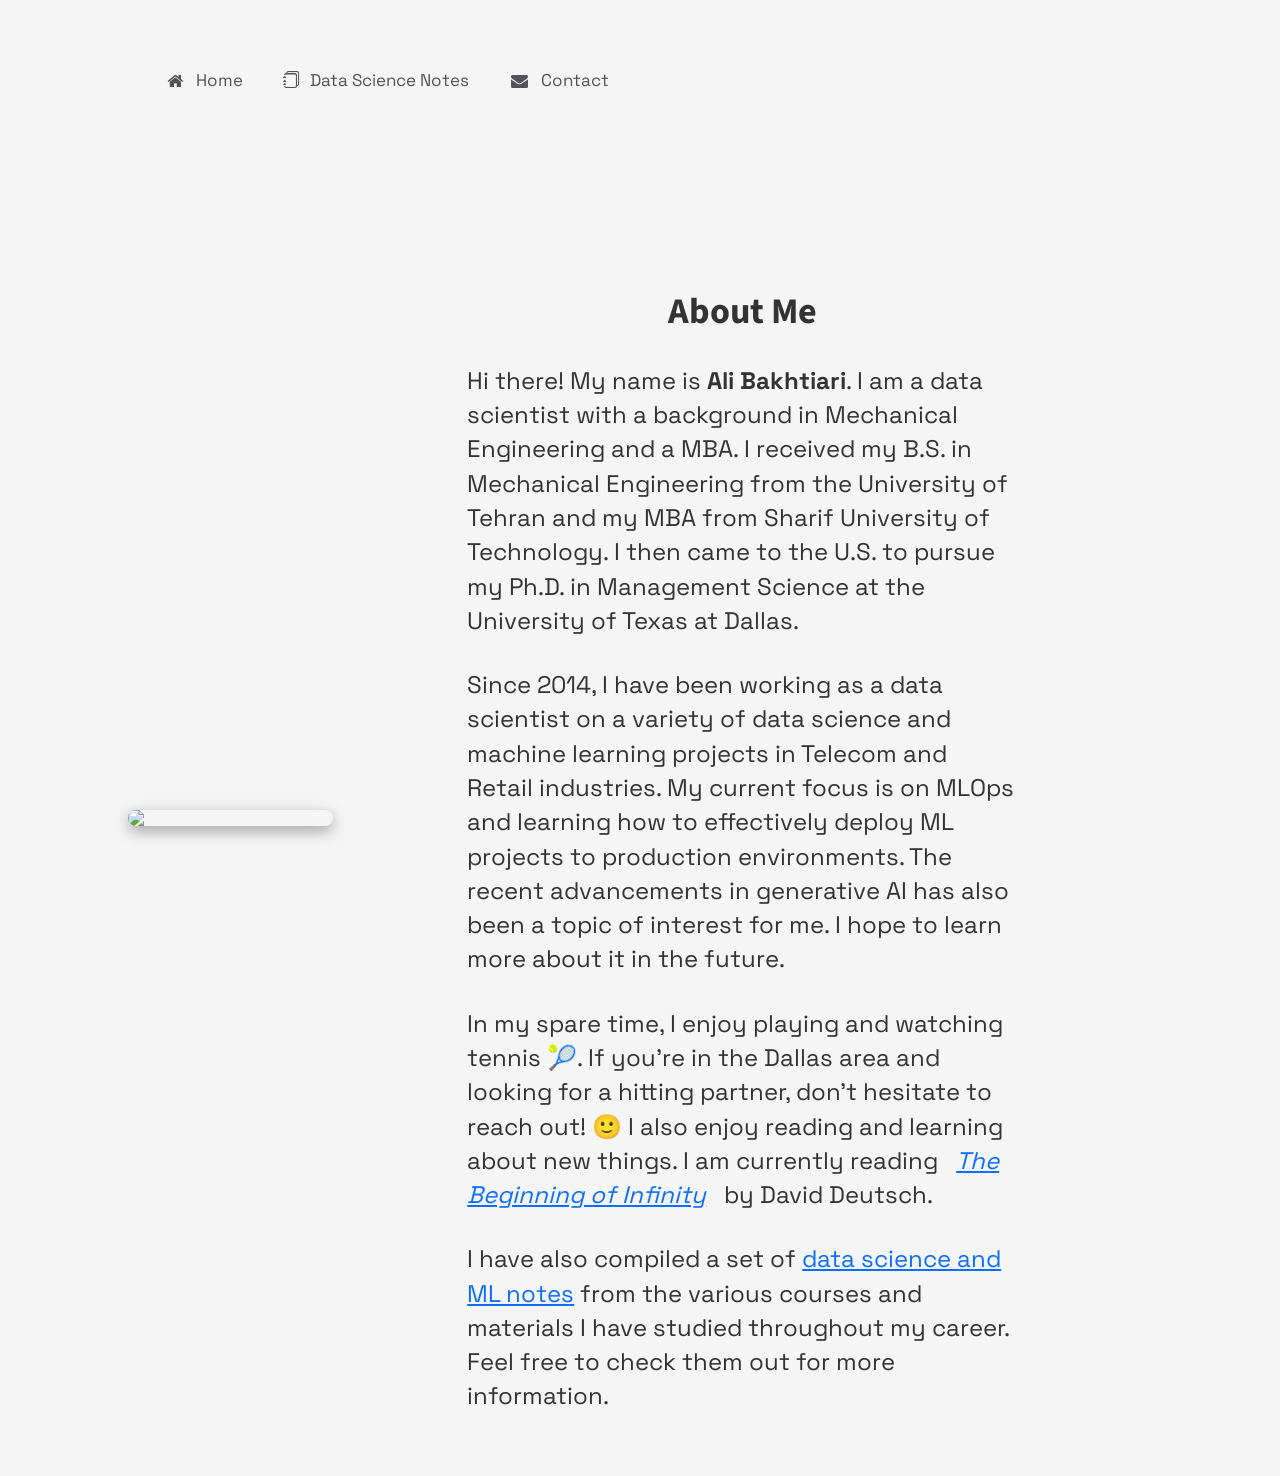
==== index.html @ 21a4a748 "Added index.html file" ====
<!DOCTYPE html>
<html lang="en">
  <head>
    <meta charset="UTF-8" />
    <meta http-equiv="X-UA-Compatible" content="IE=edge" />
    <meta name="viewport" content="width=device-width, initial-scale=1.0" />
    <link
      rel="stylesheet"
      href="https://cdnjs.cloudflare.com/ajax/libs/font-awesome/4.7.0/css/font-awesome.min.css"
    />
    <link rel="preconnect" href="https://fonts.googleapis.com" />
    <link rel="preconnect" href="https://fonts.gstatic.com" crossorigin />
    <link
      href="https://fonts.googleapis.com/css2?family=Open+Sans:wght@400;600&display=swap"
      rel="stylesheet"
    />
    <link rel="preconnect" href="https://fonts.googleapis.com" />
    <link rel="preconnect" href="https://fonts.gstatic.com" crossorigin />
    <link
      href="https://fonts.googleapis.com/css2?family=Source+Sans+Pro:wght@300;400;600&display=swap"
      rel="stylesheet"
    />
    <link
      href="https://cdn.jsdelivr.net/npm/bootstrap@5.2.2/dist/css/bootstrap.min.css"
      rel="stylesheet"
      integrity="sha384-Zenh87qX5JnK2Jl0vWa8Ck2rdkQ2Bzep5IDxbcnCeuOxjzrPF/et3URy9Bv1WTRi"
      crossorigin="anonymous"
    />
    <link
      rel="stylesheet"
      href="https://cdn.jsdelivr.net/npm/bootstrap-icons@1.10.2/font/bootstrap-icons.css"
    />
    <link rel="preconnect" href="https://fonts.googleapis.com" />
    <link rel="preconnect" href="https://fonts.gstatic.com" crossorigin />
    <link
      href="https://fonts.googleapis.com/css2?family=Space+Grotesk:wght@300;400;700&display=swap"
      rel="stylesheet"
    />
    <link rel="preconnect" href="https://fonts.googleapis.com" />
    <link rel="preconnect" href="https://fonts.gstatic.com" crossorigin />
    <link
      href="https://fonts.googleapis.com/css2?family=Inter:wght@100;400;700&display=swap"
      rel="stylesheet"
    />
    <link rel="preconnect" href="https://fonts.googleapis.com" />
    <link rel="preconnect" href="https://fonts.gstatic.com" crossorigin />
    <link
      href="https://fonts.googleapis.com/css2?family=Lato:ital,wght@0,100;0,300;0,400;0,700;0,900;1,400&display=swap"
      rel="stylesheet"
    />
    <style>
      body {
        background-color: #f5f5f5;
        font-family: "Source Sans Pro", sans-serif;
        font-size: 14px;
        line-height: 1.42857143;
        color: #333;
        margin: 0;
      }
      h1 {
        font-size: 36px;
        font-weight: bold;
        line-height: 1.1;
        color: inherit;
        margin-top: 20px;
        margin-bottom: 2rem;
        font-family: inherit;
      }

      p {
        margin: 0 0 10px;
        font-family: "Space Grotesk", sans-serif;
        font-size: 24px;
      }
      .main_container {
        display: flex;
        flex-direction: column;
        align-items: center;
        justify-content: right;
        text-align: left;
        margin: 0 auto;
        margin-top: 5rem;
        max-width: 60%;
        padding: 2rem;
        /* background-color: rgba(152, 152, 152, 0.1); */
        border-radius: 10px;
      }
      .body_container {
        display: flex;
        flex-direction: row;
        align-items: center;
        justify-content: center;
        text-align: center;
        max-width: 80%;
        margin: auto;
      }
      .navbar {
        display: flex;
        flex-direction: row;
        justify-content: left;
        align-items: space-between;
        width: 80%;
        /* background-color: rgba(112, 138, 242, 0.833); */
        background-color: transparent;
        overflow: auto;
        margin: 0 auto;
        margin-top: 2rem;
        margin-bottom: 2rem;
        border-radius: 40px;
        padding: 1rem;
        /* box-shadow: 0 8px 16px 0 rgba(0, 0, 0, 0.3); */
        position: sticky;
      }

      /* Navbar links */
      .navbar a {
        display: flex;
        flex-direction: row;
        align-items: center;
        text-align: left;
        padding: 20px;
        color: rgb(84, 84, 86);
        text-decoration: none;
        font-size: 17px !important;
        font-family: "Space Grotesk", sans-serif;
      }

      /* Navbar links on mouse-over */
      .navbar a:hover {
        /* background-color: rgb(84, 84, 84); */
        color: rgb(254, 73, 73);
      }

      /* Current/active navbar link */
      .active {
        /* background-color: #a5a5a5;
        border-radius: 40px; */
        color: #333;
      }

      .navbar i {
        margin-right: 10px;
        align-items: center;
      }

      /* Add responsiveness - will automatically display the navbar vertically instead of horizontally on screens less than 500 pixels */
      @media screen and (max-width: 500px) {
        .navbar a {
          float: left;
          display: block;
        }
      }

      .content {
        padding: 16px;
      }

      .sticky {
        position: fixed;
        top: 0;
        width: 100%;
      }

      .sticky + .content {
        padding-top: 60px;
      }

      img {
        border-radius: 10px;
        width: 20%;
        /* height: auto; */
        box-shadow: rgba(0, 0, 0, 0.35) 0px 5px 15px;
      }
    </style>
    <title>My Data Science Notes</title>
  </head>
  <body>
    <div class="navbar">
      <a class="active" href="index.html"
        ><i class="fa fa-fw fa-home"></i> Home</a
      >
      <a href="pages/notes.html"
        ><i class="bi bi-journals"></i> Data Science Notes</a
      >
      <a href="pages/contact.html"
        ><i class="fa fa-fw fa-envelope"></i> Contact</a
      >
      <!-- <a href="#"><i class="bi bi-0-square"></i> Login</a> -->
    </div>
    <div class="body_container">
      <img src="assets/profile_pic_2.jpeg" />
      <div class="main_container">
        <h1>About Me</h1>
        <p>
          Hi there! My name is
          <span style="font-weight: bold">Ali Bakhtiari</span>. I am a data
          scientist with a background in Mechanical Engineering and a MBA. I
          received my B.S. in Mechanical Engineering from the University of
          Tehran and my MBA from Sharif University of Technology. I then came to
          the U.S. to pursue my Ph.D. in Management Science at the University of
          Texas at Dallas.
        </p>
        <br />
        <p>
          Since 2014, I have been working as a data scientist on a variety of
          data science and machine learning projects in Telecom and Retail
          industries. My current focus is on MLOps and learning how to
          effectively deploy ML projects to production environments. The recent
          advancements in generative AI has also been a topic of interest for
          me. I hope to learn more about it in the future.
        </p>
        <br />
        <p>
          In my spare time, I enjoy playing and watching tennis <span>🎾</span>.
          If you're in the Dallas area and looking for a hitting partner, don't
          hesitate to reach out! <span>🙂</span> I also enjoy reading and
          learning about new things. I am currently reading &nbsp
          <span style="font-style: italic"
            ><a href="https://a.co/d/d7o63Y8"
              >The Beginning of Infinity</a
            ></span
          >
          &nbsp by David Deutsch.
        </p>

        <br />
        <p>
          I have also compiled a set of
          <a href="pages/notes.html">data science and ML notes</a> from the
          various courses and materials I have studied throughout my career.
          Feel free to check them out for more information.
        </p>
        <br />
      </div>
    </div>
    <script
      src="https://cdn.jsdelivr.net/npm/bootstrap@5.2.2/dist/js/bootstrap.bundle.min.js"
      integrity="sha384-OERcA2EqjJCMA+/3y+gxIOqMEjwtxJY7qPCqsdltbNJuaOe923+mo//f6V8Qbsw3"
      crossorigin="anonymous"
    ></script>
    <script>
      window.onscroll = function () {
        myFunction();
      };

      var navbar = document.getElementsByClassName("navbar");
      var sticky = navbar.offsetTop;

      function myFunction() {
        if (window.pageYOffset >= sticky) {
          navbar.classList.add("sticky");
        } else {
          navbar.classList.remove("sticky");
        }
      }
    </script>
  </body>
</html>
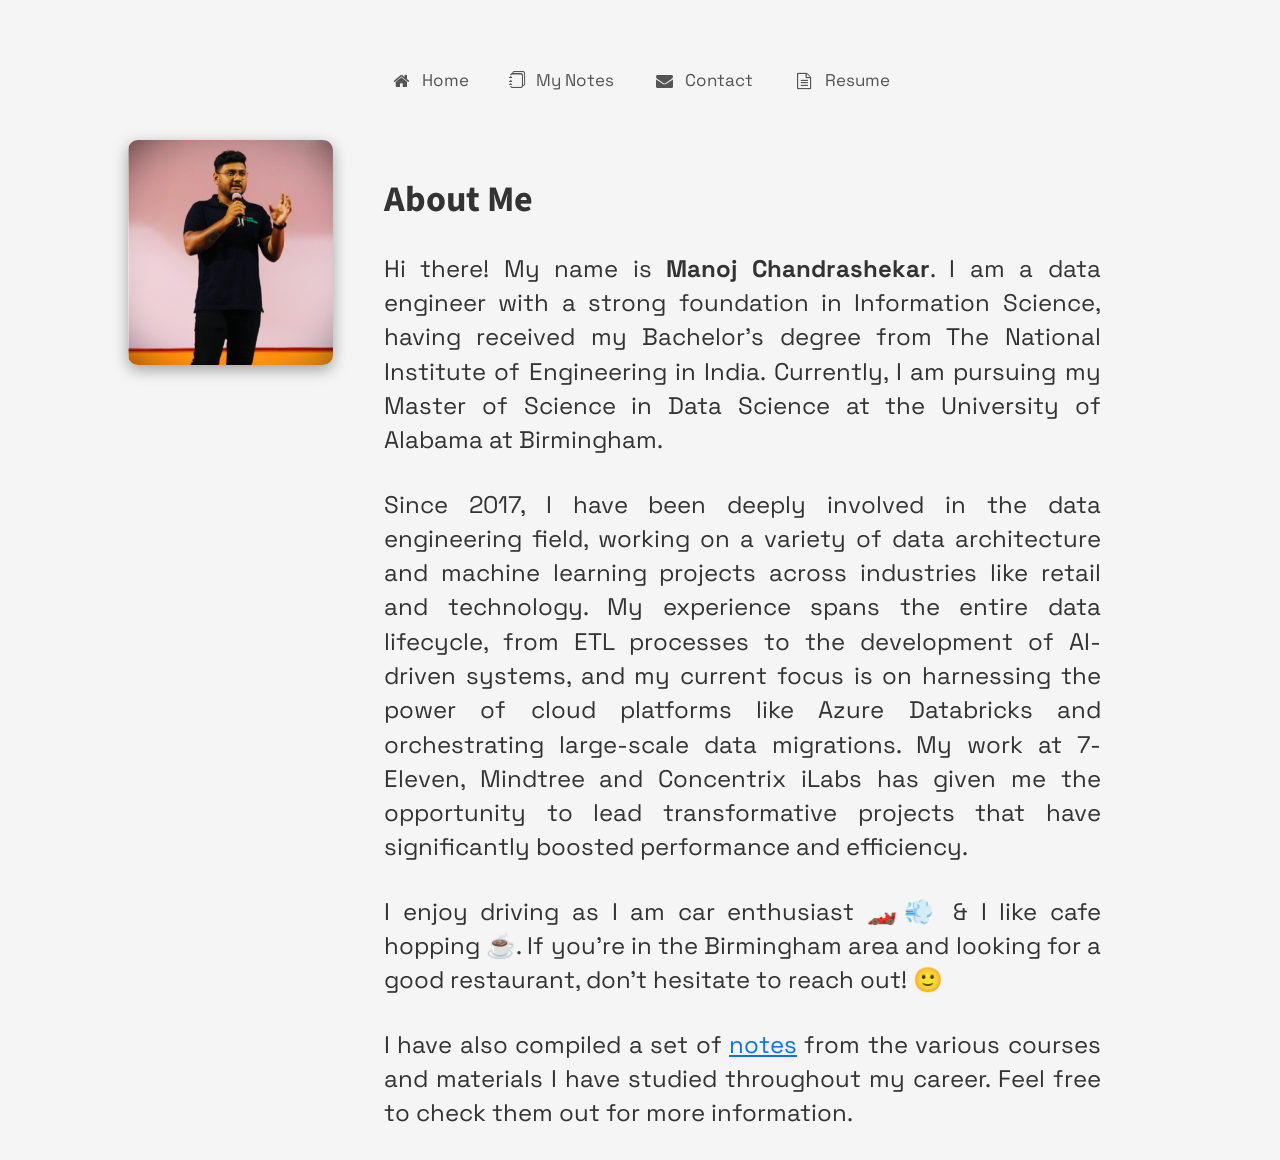
==== commit c0344a8d: "Pushing updates done on topics ml and cs" ====
--- a/index.html
+++ b/index.html
@@ -75,20 +75,21 @@
       .main_container {
         display: flex;
         flex-direction: column;
-        align-items: center;
+        align-items: flex-start; /* Align text container to the start (top) */
         justify-content: right;
-        text-align: left;
+        /* text-align: left; */
+        text-align: justify; /* Justifies the text in the "About Me" section */
         margin: 0 auto;
-        margin-top: 5rem;
-        max-width: 60%;
-        padding: 2rem;
+        /* margin-top: 4rem; */
+        max-width: 70%;
+        padding: rem;
         /* background-color: rgba(152, 152, 152, 0.1); */
         border-radius: 10px;
       }
       .body_container {
         display: flex;
         flex-direction: row;
-        align-items: center;
+        align-items: flex-start; /* changed */
         justify-content: center;
         text-align: center;
         max-width: 80%;
@@ -97,7 +98,7 @@
       .navbar {
         display: flex;
         flex-direction: row;
-        justify-content: left;
+        justify-content: center;
         align-items: space-between;
         width: 80%;
         /* background-color: rgba(112, 138, 242, 0.833); */
@@ -170,6 +171,7 @@
         width: 20%;
         /* height: auto; */
         box-shadow: rgba(0, 0, 0, 0.35) 0px 5px 15px;
+        margin-top: -20px; /* Move the image up by 20px */
       }
     </style>
     <title>My Data Science Notes</title>
@@ -180,53 +182,52 @@
         ><i class="fa fa-fw fa-home"></i> Home</a
       >
       <a href="pages/notes.html"
-        ><i class="bi bi-journals"></i> Data Science Notes</a
+        ><i class="bi bi-journals"></i> My Notes</a
       >
       <a href="pages/contact.html"
         ><i class="fa fa-fw fa-envelope"></i> Contact</a
+      >
+      <a href="pages/resume.html"
+        ><i class="fa fa-fw fa-file-text-o"></i> Resume</a
       >
       <!-- <a href="#"><i class="bi bi-0-square"></i> Login</a> -->
     </div>
     <div class="body_container">
-      <img src="assets/profile_pic_2.jpeg" />
+      <img src="assets/profile_pic.png" />
       <div class="main_container">
         <h1>About Me</h1>
         <p>
           Hi there! My name is
-          <span style="font-weight: bold">Ali Bakhtiari</span>. I am a data
-          scientist with a background in Mechanical Engineering and a MBA. I
-          received my B.S. in Mechanical Engineering from the University of
-          Tehran and my MBA from Sharif University of Technology. I then came to
-          the U.S. to pursue my Ph.D. in Management Science at the University of
-          Texas at Dallas.
-        </p>
-        <br />
-        <p>
-          Since 2014, I have been working as a data scientist on a variety of
-          data science and machine learning projects in Telecom and Retail
-          industries. My current focus is on MLOps and learning how to
-          effectively deploy ML projects to production environments. The recent
-          advancements in generative AI has also been a topic of interest for
-          me. I hope to learn more about it in the future.
-        </p>
-        <br />
-        <p>
-          In my spare time, I enjoy playing and watching tennis <span>🎾</span>.
-          If you're in the Dallas area and looking for a hitting partner, don't
-          hesitate to reach out! <span>🙂</span> I also enjoy reading and
-          learning about new things. I am currently reading &nbsp
+          <span style="font-weight: bold">Manoj Chandrashekar</span>. 
+          I am a data engineer with a strong foundation in Information Science, 
+          having received my Bachelor's degree from The National Institute of Engineering in India. 
+          Currently, I am pursuing my Master of Science in Data Science at the University of Alabama at Birmingham.
+        </p>
+        <br />
+        <p>
+          Since 2017, I have been deeply involved in the data engineering field, working on a variety of data architecture and 
+          machine learning projects across industries like retail and technology. My experience spans the entire data lifecycle, 
+          from ETL processes to the development of AI-driven systems, and my current focus is on harnessing the power of cloud platforms 
+          like Azure Databricks and orchestrating large-scale data migrations. My work at 7-Eleven, Mindtree and Concentrix iLabs has given 
+          me the opportunity to lead transformative projects that have significantly boosted performance and efficiency.
+        </p>
+        <br />
+        <p>
+          I enjoy driving as I am car enthusiast <span>🏎️💨</span> & I like cafe hopping <span>☕️</span>.
+          If you're in the Birmingham area and looking for a good restaurant, don't hesitate to reach out! <span>🙂</span> 
+          <!-- I also enjoy reading and learning about new things. I am currently reading &nbsp
           <span style="font-style: italic"
             ><a href="https://a.co/d/d7o63Y8"
               >The Beginning of Infinity</a
             ></span
           >
-          &nbsp by David Deutsch.
+          &nbsp by David Deutsch. -->
         </p>
 
         <br />
         <p>
           I have also compiled a set of
-          <a href="pages/notes.html">data science and ML notes</a> from the
+          <a href="pages/notes.html">notes</a> from the
           various courses and materials I have studied throughout my career.
           Feel free to check them out for more information.
         </p>
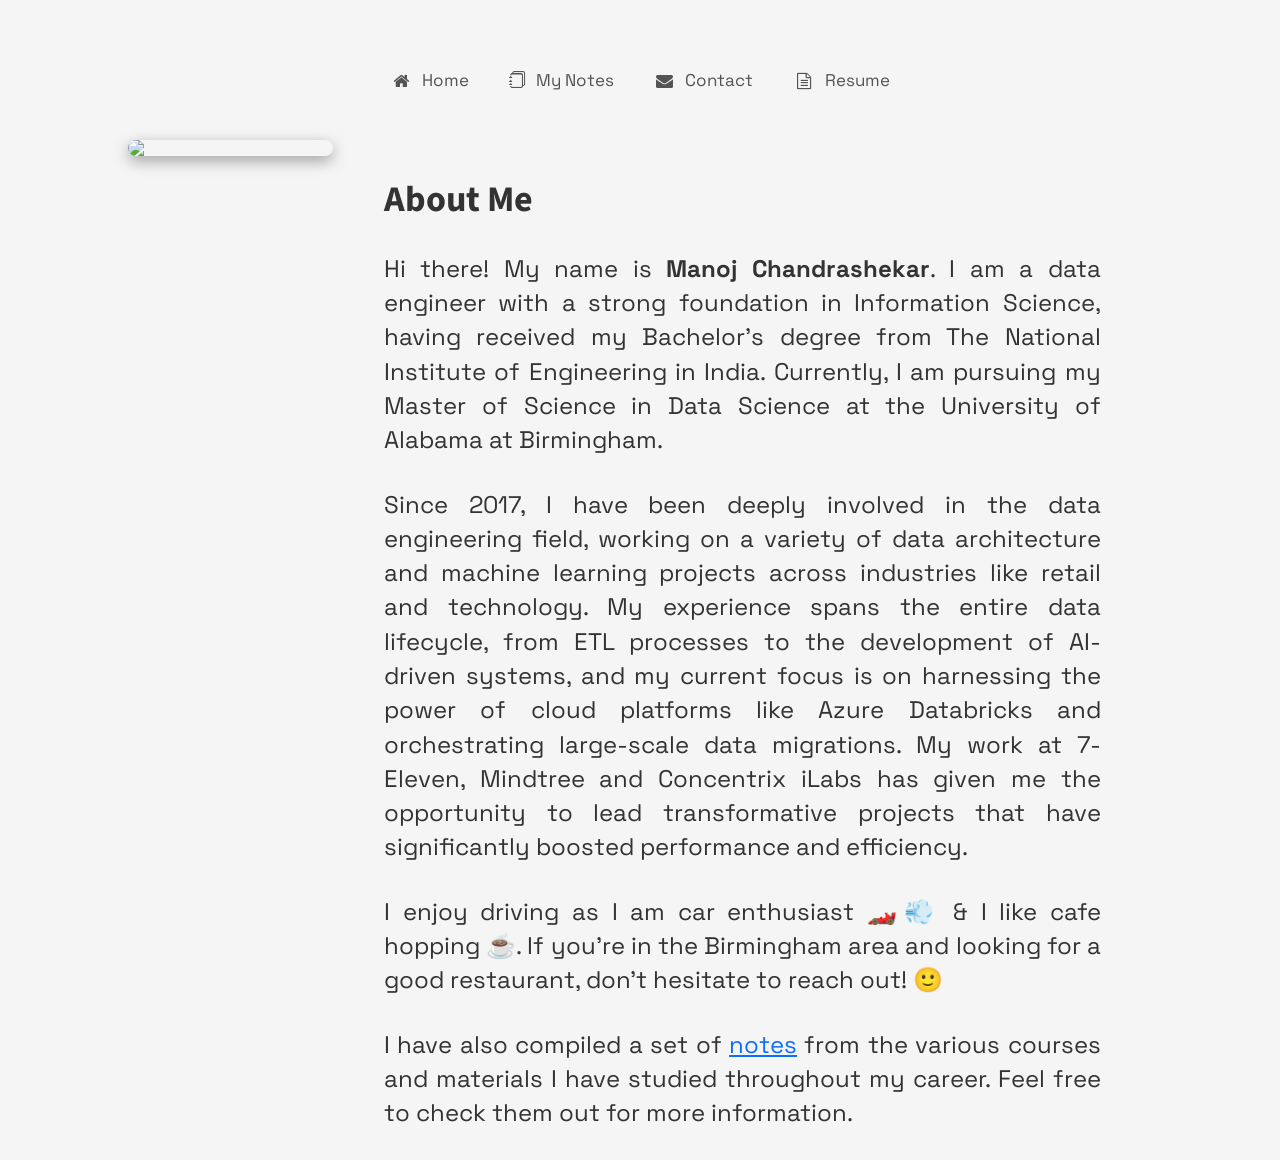
==== commit ad4121c7: "updated the index.html with proper profile picture" ====
--- a/index.html
+++ b/index.html
@@ -174,7 +174,7 @@
         margin-top: -20px; /* Move the image up by 20px */
       }
     </style>
-    <title>My Data Science Notes</title>
+    <title>Manoj - About Me</title>
   </head>
   <body>
     <div class="navbar">
@@ -193,7 +193,7 @@
       <!-- <a href="#"><i class="bi bi-0-square"></i> Login</a> -->
     </div>
     <div class="body_container">
-      <img src="assets/profile_pic.png" />
+      <img src="./assets/profile_pic.png" />
       <div class="main_container">
         <h1>About Me</h1>
         <p>
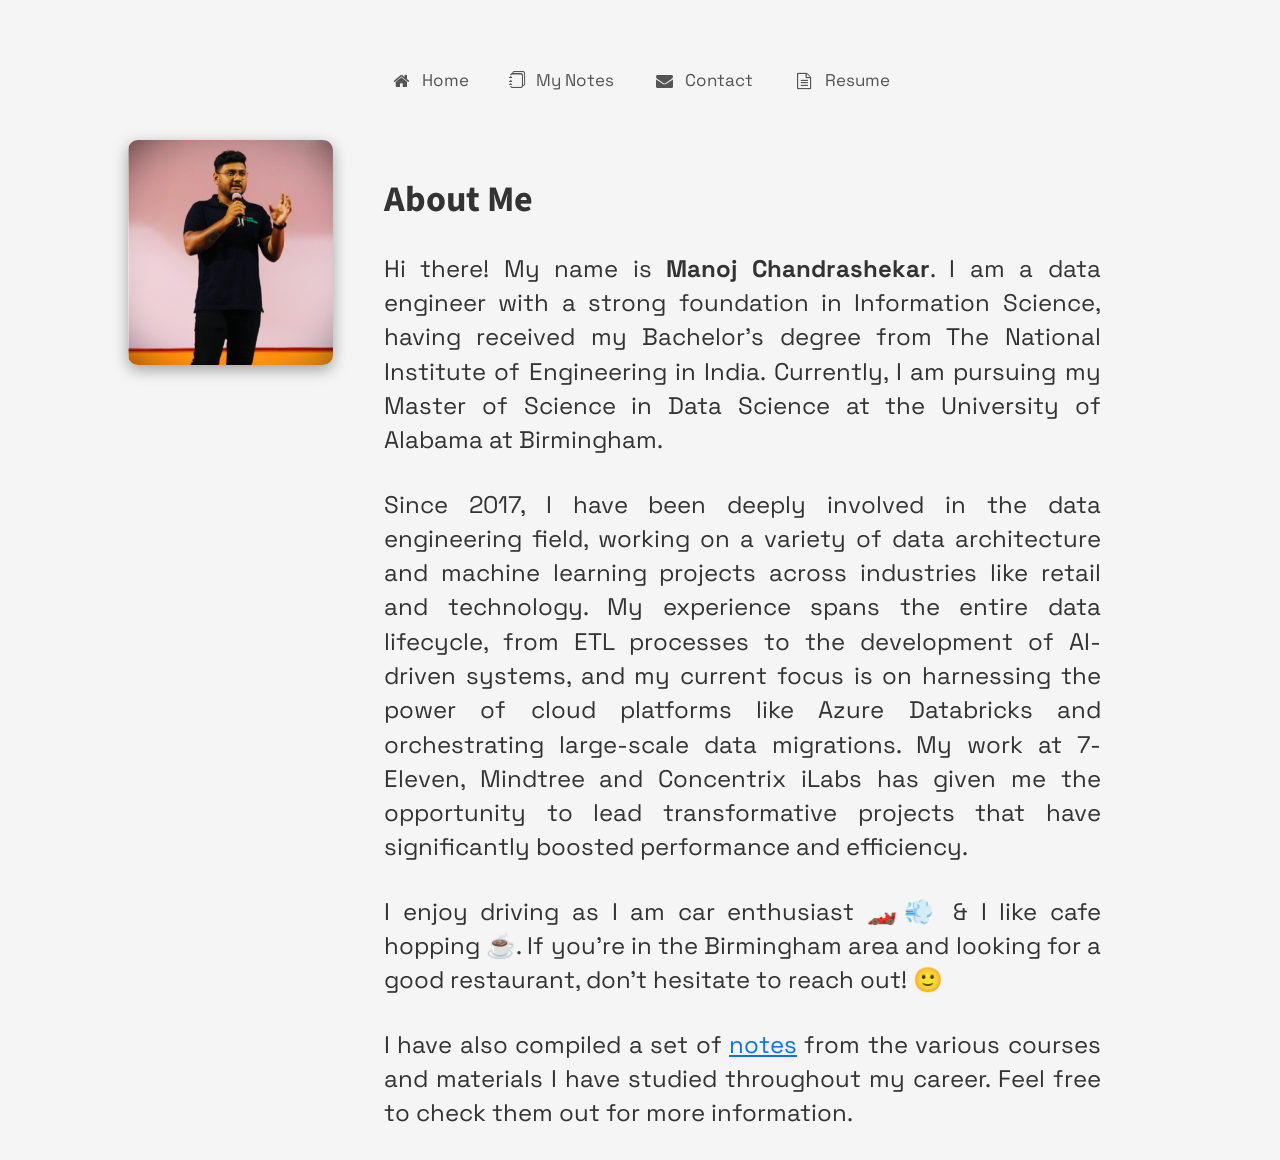
==== commit 2f800137: "updated index.html" ====
--- a/index.html
+++ b/index.html
@@ -193,7 +193,7 @@
       <!-- <a href="#"><i class="bi bi-0-square"></i> Login</a> -->
     </div>
     <div class="body_container">
-      <img src="./assets/profile_pic.png" />
+      <img src="./assets/profile-pic.png" />
       <div class="main_container">
         <h1>About Me</h1>
         <p>
